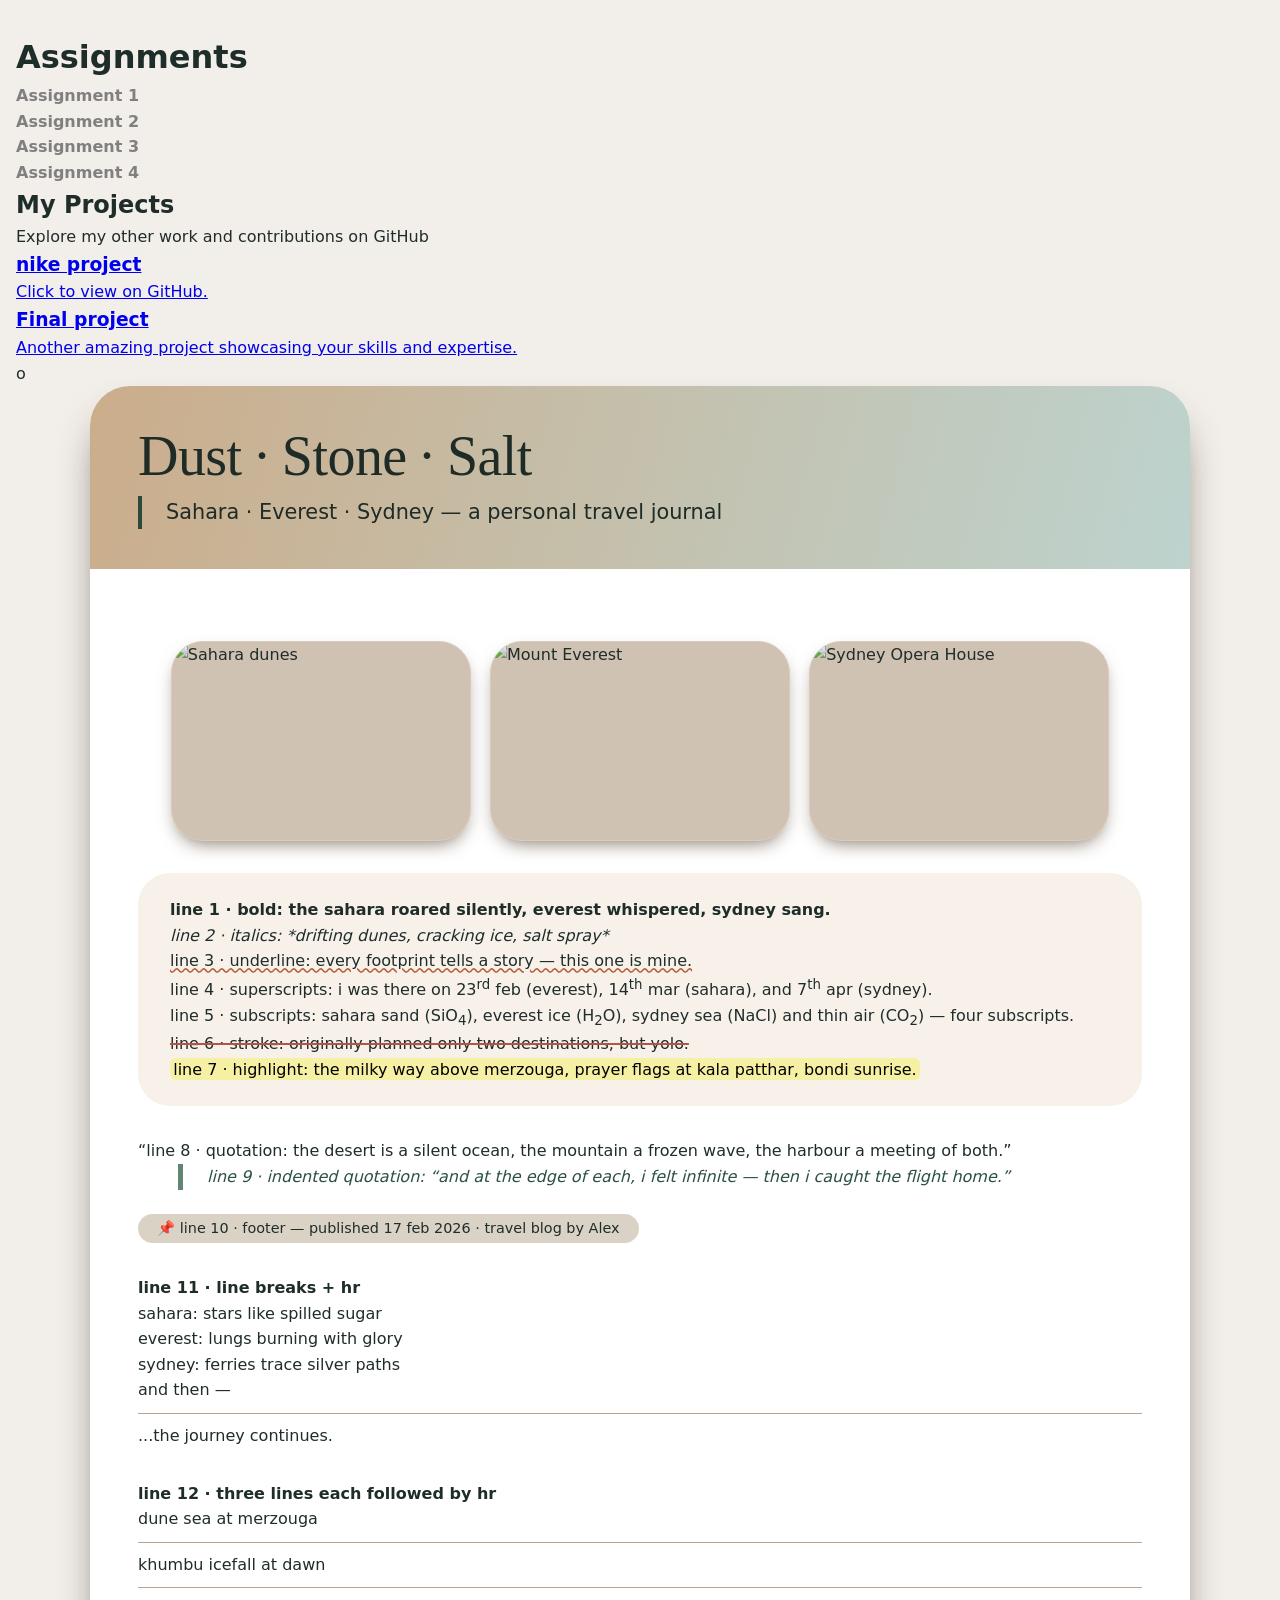
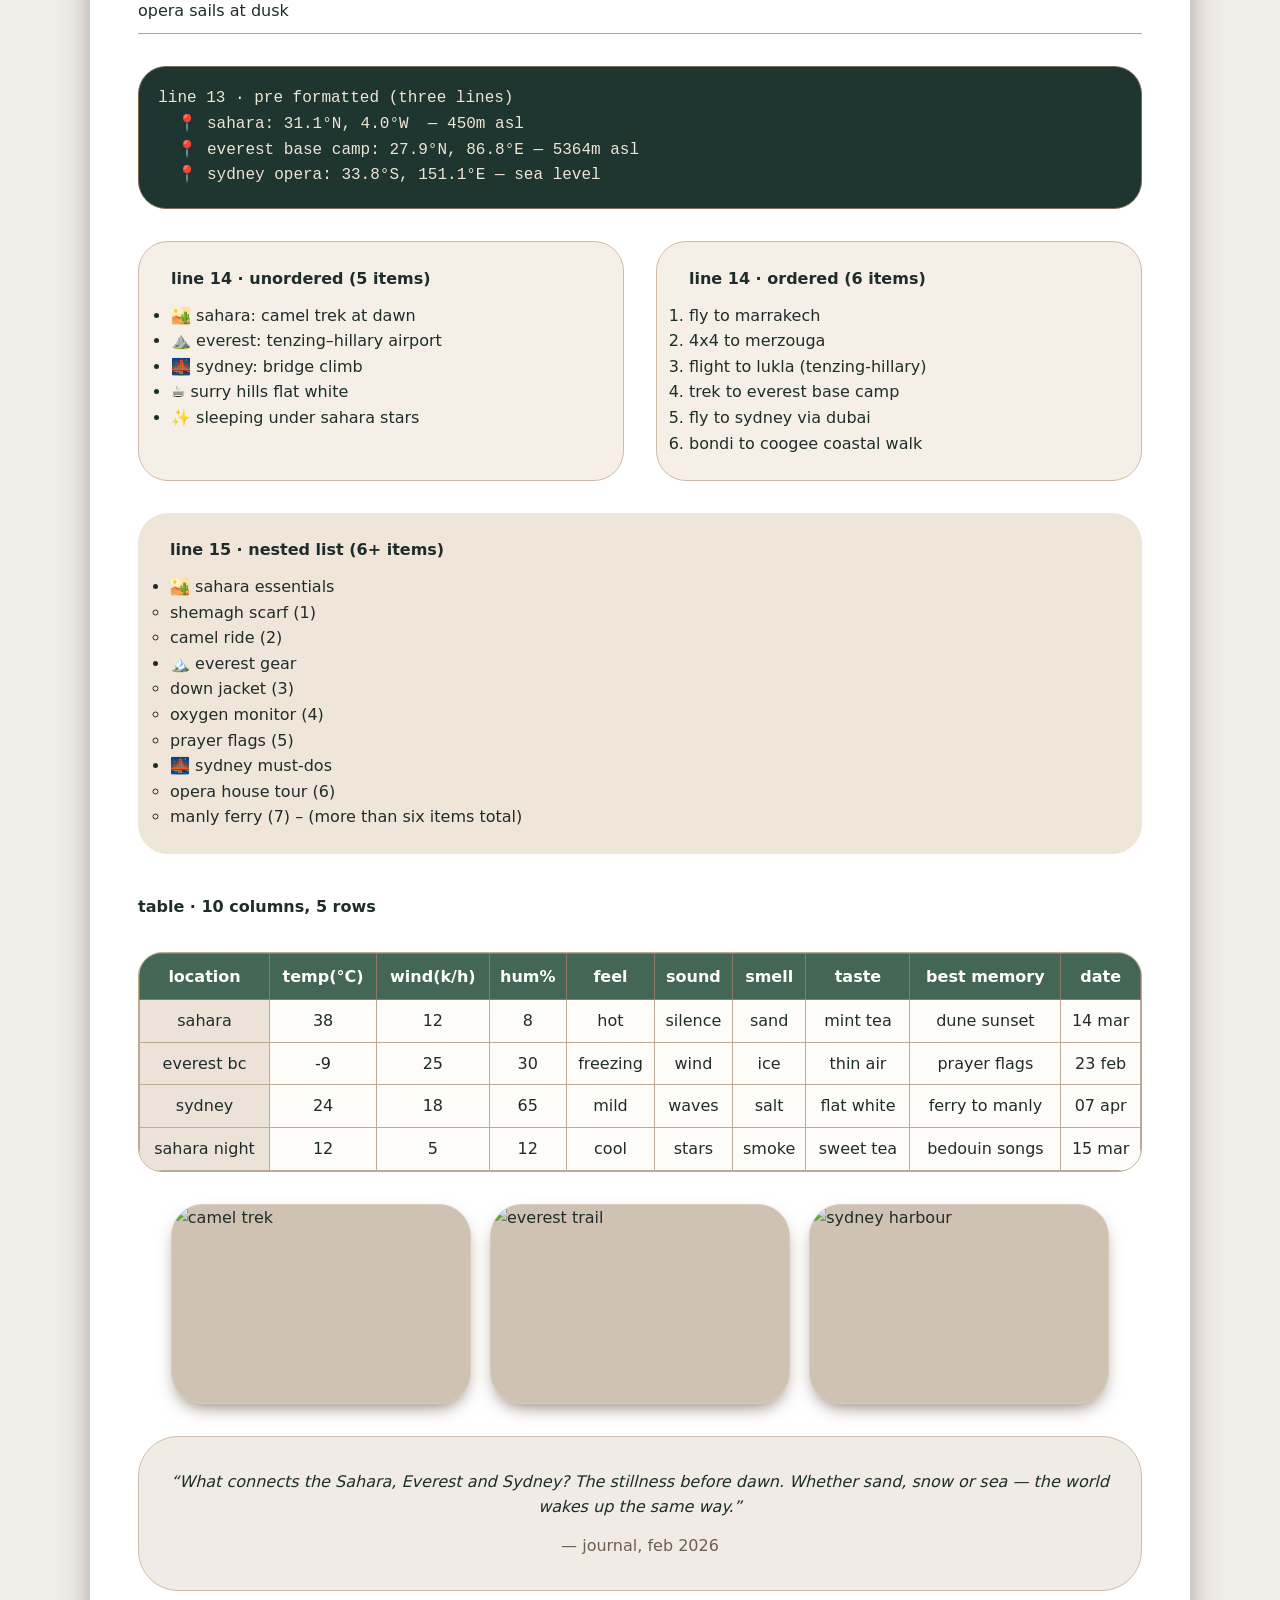
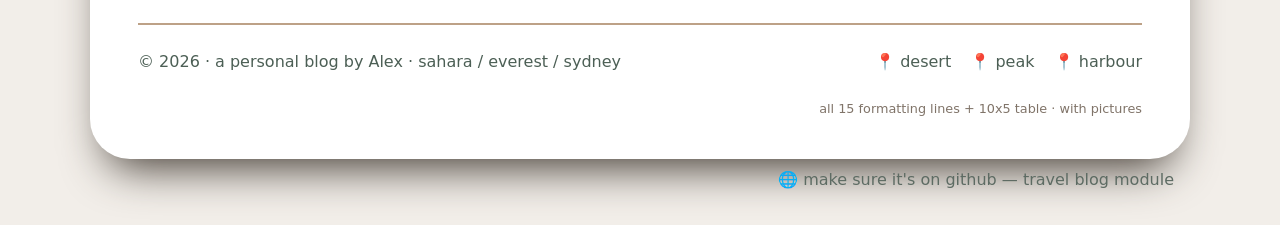
==== index.html @ f92cc7ca "Update Assignment 4 link in index.html" ====
<!DOCTYPE html>
<html lang="en">
<head>
    <meta charset="UTF-8">
    <meta name="viewport" content="width=device-width, initial-scale=1.0">
    <title>Wanderings: Sahara · Everest · Sydney</title>
    <style>
        * {
            margin: 0;
            padding: 0;
            box-sizing: border-box;
        }
        body {
            font-family: 'Segoe UI', Roboto, system-ui, sans-serif;
            background: #f2eee9;
            color: #1f2d2a;
            line-height: 1.6;
            padding: 2rem 1rem;
        }
        .blog {
            max-width: 1100px;
            margin: 0 auto;
            background: white;
            border-radius: 40px;
            box-shadow: 0 25px 45px -18px #3a322a;
            overflow: hidden;
        }
        .hero {
            background: linear-gradient(105deg, #cbad8b 0%, #bdd3ce 100%);
            padding: 2.5rem 3rem;
            color: #1e2b26;
        }
        .hero h1 {
            font-size: 3.5rem;
            font-weight: 350;
            font-family: 'Georgia', serif;
            letter-spacing: -0.01em;
            line-height: 1.1;
        }
        .hero p {
            font-size: 1.3rem;
            margin-top: 0.5rem;
            border-left: 4px solid #2c4a3b;
            padding-left: 1.5rem;
        }
        .content {
            padding: 2.5rem 3rem;
        }
        .image-row {
            display: flex;
            flex-wrap: wrap;
            gap: 1.2rem;
            margin: 2rem 0;
            justify-content: center;
        }
        .image-row img {
            width: 100%;
            max-width: 300px;
            height: 200px;
            object-fit: cover;
            border-radius: 32px;
            box-shadow: 0 8px 18px -6px #887b6e;
            border: 1px solid #dacbbc;
        }
        hr {
            border: none;
            border-top: 3px dotted #b2977e;
            margin: 2rem 0;
        }
        .thin-hr {
            border-top: 1px solid #bba28c;
            margin: 0.6rem 0;
        }
        pre {
            background: #1e3530;
            color: #f0e4d5;
            padding: 1.2rem;
            border-radius: 28px;
            font-family: 'Courier New', monospace;
            white-space: pre-wrap;
            margin: 1.5rem 0;
            border: 1px solid #7e6b58;
        }
        .table-wrap {
            overflow-x: auto;
            margin: 2rem 0;
            border-radius: 24px;
            border: 1px solid #bda98e;
        }
        table {
            width: 100%;
            border-collapse: collapse;
            min-width: 900px;
            background: #fefcf8;
        }
        th {
            background: #446655;
            color: white;
            padding: 10px 5px;
            border: 1px solid #8c7a66;
        }
        td {
            padding: 8px 5px;
            border: 1px solid #bcab96;
            text-align: center;
        }
        td:first-child {
            background: #ece2d7;
            font-weight: 500;
        }
        .list-panel {
            display: flex;
            flex-wrap: wrap;
            gap: 2rem;
            margin: 2rem 0;
        }
        .list-box {
            background: #f5efe7;
            padding: 1.5rem 2rem;
            border-radius: 30px;
            flex: 1 1 220px;
            border: 1px solid #cfbba8;
        }
        .nested-box {
            background: #f0e5d9;
            padding: 1.5rem 2rem;
            border-radius: 30px;
            margin: 1.8rem 0;
        }
        .indent-quote {
            margin-left: 2.5rem;
            padding-left: 1.5rem;
            border-left: 5px solid #608573;
            font-style: italic;
            color: #2b5143;
            margin-bottom: 1.5rem;
        }
        .footer-note {
            border-top: 2px solid #bda187;
            margin-top: 2rem;
            padding: 1.5rem 0 0.5rem;
            display: flex;
            justify-content: space-between;
            flex-wrap: wrap;
            color: #4c5f55;
        }
        .stroke {
            text-decoration: line-through 2px #b3544b;
        }
        mark {
            background: #f5f0a3;
            padding: 0.1rem 0.2rem;
            border-radius: 6px;
        }
        u {
            text-decoration: #b7623c wavy underline;
        }
        .blog-footer-inline {
            background: #dad2c5;
            padding: 0.2rem 1.2rem;
            border-radius: 40px;
            display: inline-block;
            font-size: 0.9rem;
        }
        /* simple image placeholder style */
        .image-row img {
            background: #cfc2b2; /* fallback */
        }
    </style>
</head>
<body> 
  <header>
  <header>
  <h1>Assignments</h1> 
    
      <a href="https://gracehiuhu189-gif.github.io/My-Travel-Blog-Post-/Doordashing.html" style="color:grey; text-decoration: none; font-weight: bold;">Assignment 1</a><br>
      <a href="https://gracehiuhu189-gif.github.io/My-Travel-Blog-Post-/nike.html" style="color:grey; text-decoration: none; font-weight: bold;">Assignment 2</a><br>
      <a href="https://gracehiuhu189-gif.github.io/My-Travel-Blog-Post-/pet-albulm.html" style="color:grey; text-decoration: none; font-weight: bold;">Assignment 3</a><br>
      <a href="https://gracehiuhu189-gif.github.io/My-Travel-Blog-Post-/cars.html" style="color:grey; text-decoration: none; font-weight: bold;">Assignment 4</a><br>
      
      <section id="projects" class="projects-section">
    <div class="projects-container">
        <h2 class="projects-title">My Projects</h2>
        <p class="projects-subtitle">Explore my other work and contributions on GitHub</p>
        
        <div class="projects-grid">
            <!-- Project Card 1 -->
            <a href="https://gracehiuhu189-gif.github.io/My-Travel-Blog-Post-/" target="_blank" rel="noopener noreferrer" class="project-card">
                <div class="project-icon">
                    <i class="fas fa-code"></i>
                </div>
                <div class="project-content">
                    <h3 class="project-title">nike project </h3>
                    <p class="project-description"> Click to view on GitHub.</p>
                </div>
                <div class="project-arrow">
                    <i class="fas fa-external-link-alt"></i>
                </div>
            </a>

            <!-- Project Card 2 -->
            <a href="https://gracehiuhu189-gif.github.io/My-Travel-Blog-Post-/"target="_blank" rel="noopener noreferrer" class="project-card">
                <div class="project-icon">
                    <i class="fas fa-database"></i>
                </div>
                <div class="project-content">
                    <h3 class="project-title">Final project </h3>
                    <p class="project-description">Another amazing project showcasing your skills and expertise.</p>
                </div>
                <div class="project-arrow">
                    <i class="fas fa-external-link-alt"></i>
                </div>
            </a>

        </div>
    </div>
</section>o
<div class="blog">
    <div class="hero">
        <h1>Dust · Stone · Salt</h1>
        <p>Sahara · Everest · Sydney — a personal travel journal</p>
    </div>

    <div class="content">
        <!-- pictures row (three images) -->
        <div class="image-row">
            <img src="https://images.unsplash.com/photo-1547234935-80c7145ec969?w=300&h=200&fit=crop&auto=format" alt="Sahara dunes" loading="lazy">
            <img src="https://images.unsplash.com/photo-1580121441575-41bcb5c6b47c?w=300&h=200&fit=crop&auto=format" alt="Mount Everest" loading="lazy">
            <img src="https://images.unsplash.com/photo-1506973035872-a4ec16b8e8d9?w=300&h=200&fit=crop&auto=format" alt="Sydney Opera House" loading="lazy">
        </div>

        <!-- ========== FORMATTED LINES (embedded naturally) ========== -->

        <!-- line 1 bold, line 2 italics, line 3 underline, line 4 superscripts, line 5 subscript, line 6 stroke, line 7 highlight, line 8 quotation, line 9 indent quotation, line 10 footer, line 11 line breaks with hr, line 12 3 lines with hr, line 13 pre, line 14 lists (unordered 5, ordered 6), line 15 nested list (6 items), and table 10x5 -->

        <!-- lines 1–7 combined in a little block -->
        <div style="background: #f7f1ea; border-radius: 32px; padding: 1.5rem 2rem; margin: 2rem 0;">
            <p><strong>line 1 · bold: the sahara roared silently, everest whispered, sydney sang.</strong></p>
            <p><em>line 2 · italics: *drifting dunes, cracking ice, salt spray*</em></p>
            <p><u>line 3 · underline: every footprint tells a story — this one is mine.</u></p>
            <p>line 4 · superscripts: i was there on 23<sup>rd</sup> feb (everest), 14<sup>th</sup> mar (sahara), and 7<sup>th</sup> apr (sydney).</p>
            <p>line 5 · subscripts: sahara sand (SiO<sub>4</sub>), everest ice (H<sub>2</sub>O), sydney sea (NaCl) and thin air (CO<sub>2</sub>) — four subscripts.</p>
            <p><span class="stroke">line 6 · stroke: originally planned only two destinations, but yolo.</span></p>
            <p><mark>line 7 · highlight: the milky way above merzouga, prayer flags at kala patthar, bondi sunrise.</mark></p>
        </div>

        <!-- line 8 quotation, line 9 indented quotation -->
        <p><q>line 8 · quotation: the desert is a silent ocean, the mountain a frozen wave, the harbour a meeting of both.</q></p>
        <div class="indent-quote">
            line 9 · indented quotation: “and at the edge of each, i felt infinite — then i caught the flight home.”
        </div>

        <!-- line 10 footer (inline and also at bottom) -->
        <div style="margin: 1.2rem 0 2rem;">
            <span class="blog-footer-inline">📌 line 10 · footer — published 17 feb 2026 · travel blog by Alex</span>
        </div>

        <!-- line 11: line breaks with HR -->
        <div style="margin: 2rem 0 1.5rem;">
            <p><strong>line 11 · line breaks + hr</strong><br>
            sahara: stars like spilled sugar<br>
            everest: lungs burning with glory<br>
            sydney: ferries trace silver paths<br>
            and then —</p>
            <hr class="thin-hr">
            <p>...the journey continues.</p>
        </div>

        <!-- line 12: 3 lines with HR -->
        <div style="margin: 2rem 0;">
            <p><strong>line 12 · three lines each followed by hr</strong></p>
            <p>dune sea at merzouga</p>
            <hr class="thin-hr">
            <p>khumbu icefall at dawn</p>
            <hr class="thin-hr">
            <p>opera sails at dusk</p>
            <hr class="thin-hr">
        </div>

        <!-- line 13: 3 lines pre -->
        <pre>line 13 · pre formatted (three lines)
  📍 sahara: 31.1°N, 4.0°W  — 450m asl
  📍 everest base camp: 27.9°N, 86.8°E — 5364m asl
  📍 sydney opera: 33.8°S, 151.1°E — sea level</pre>

        <!-- line 14: unordered list (5 items) & ordered list (6 items) -->
        <div class="list-panel">
            <div class="list-box">
                <span style="font-weight: 600;">line 14 · unordered (5 items)</span>
                <ul style="margin-top: 0.7rem;">
                    <li>🏜️ sahara: camel trek at dawn</li>
                    <li>⛰️ everest: tenzing–hillary airport</li>
                    <li>🌉 sydney: bridge climb</li>
                    <li>☕ surry hills flat white</li>
                    <li>✨ sleeping under sahara stars</li>
                </ul>
            </div>
            <div class="list-box">
                <span style="font-weight: 600;">line 14 · ordered (6 items)</span>
                <ol style="margin-top: 0.7rem;">
                    <li>fly to marrakech</li>
                    <li>4x4 to merzouga</li>
                    <li>flight to lukla (tenzing-hillary)</li>
                    <li>trek to everest base camp</li>
                    <li>fly to sydney via dubai</li>
                    <li>bondi to coogee coastal walk</li>
                </ol>
            </div>
        </div>

        <!-- line 15: nested list with at least 6 items -->
        <div style="margin: 2rem 0;" class="nested-box">
            <span style="font-weight: 600;">line 15 · nested list (6+ items)</span>
            <ul style="margin-top: 0.7rem;">
                <li>🏜️ sahara essentials
                    <ul>
                        <li>shemagh scarf (1)</li>
                        <li>camel ride (2)</li>
                    </ul>
                </li>
                <li>🏔️ everest gear
                    <ul>
                        <li>down jacket (3)</li>
                        <li>oxygen monitor (4)</li>
                        <li>prayer flags (5)</li>
                    </ul>
                </li>
                <li>🌉 sydney must-dos
                    <ul>
                        <li>opera house tour (6)</li>
                        <li>manly ferry (7) – (more than six items total)</li>
                    </ul>
                </li>
            </ul>
        </div>

        <!-- table: 10 columns, 5 rows (line 17 from instructions) -->
        <p style="font-weight: 600; margin-top: 2.5rem;">table · 10 columns, 5 rows</p>
        <div class="table-wrap">
            <table>
                <thead>
                    <tr><th>location</th><th>temp(°C)</th><th>wind(k/h)</th><th>hum%</th><th>feel</th><th>sound</th><th>smell</th><th>taste</th><th>best memory</th><th>date</th></tr>
                </thead>
                <tbody>
                    <tr><td>sahara</td><td>38</td><td>12</td><td>8</td><td>hot</td><td>silence</td><td>sand</td><td>mint tea</td><td>dune sunset</td><td>14 mar</td></tr>
                    <tr><td>everest bc</td><td>-9</td><td>25</td><td>30</td><td>freezing</td><td>wind</td><td>ice</td><td>thin air</td><td>prayer flags</td><td>23 feb</td></tr>
                    <tr><td>sydney</td><td>24</td><td>18</td><td>65</td><td>mild</td><td>waves</td><td>salt</td><td>flat white</td><td>ferry to manly</td><td>07 apr</td></tr>
                    <tr><td>sahara night</td><td>12</td><td>5</td><td>12</td><td>cool</td><td>stars</td><td>smoke</td><td>sweet tea</td><td>bedouin songs</td><td>15 mar</td></tr>
                </tbody>
            </table>
        </div>

        <!-- another picture row for richness -->
        <div class="image-row">
            <img src="https://images.unsplash.com/photo-1526495124232-a04e1849168c?w=300&h=200&fit=crop&auto=format" alt="camel trek">
            <img src="https://images.unsplash.com/photo-1551632811-561732d3d0a3?w=300&h=200&fit=crop&auto=format" alt="everest trail">
            <img src="https://images.unsplash.com/photo-1506973035872-a4ec16b8e8d9?w=300&h=200&fit=crop&auto=format" alt="sydney harbour">
        </div>

        <!-- personal note / quote (already have several, but keep original style) -->
        <div style="background: #f0ebe4; border-radius: 40px; padding: 2rem; margin: 2rem 0; text-align: center; font-style: italic; border:1px solid #d0bbab;">
            “What connects the Sahara, Everest and Sydney? The stillness before dawn. Whether sand, snow or sea — the world wakes up the same way.”
            <div style="margin-top:0.8rem; font-style: normal; color:#6d5f52;">— journal, feb 2026</div>
        </div>

        <!-- final footer (line 10 already done, but also global) -->
        <div class="footer-note">
            <div>© 2026 · a personal blog by Alex · sahara / everest / sydney</div>
            <div style="display: flex; gap: 1.2rem;">
                <span>📍 desert</span>
                <span>📍 peak</span>
                <span>📍 harbour</span>
            </div>
        </div>

        <!-- tiny reminder that all lines are covered -->
        <p style="font-size:0.8rem; color:#807469; text-align:right; margin-top:1rem;">all 15 formatting lines + 10x5 table · with pictures</p>
    </div> <!-- end content -->
</div> <!-- end blog -->
<!-- extra note about github (instruction) -->
<div style="max-width:1100px; margin:0.5rem auto 0; text-align:right; padding:0 1rem; color:#5d6b63;">🌐 make sure it's on github — travel blog module</div>
</body>
    </html>
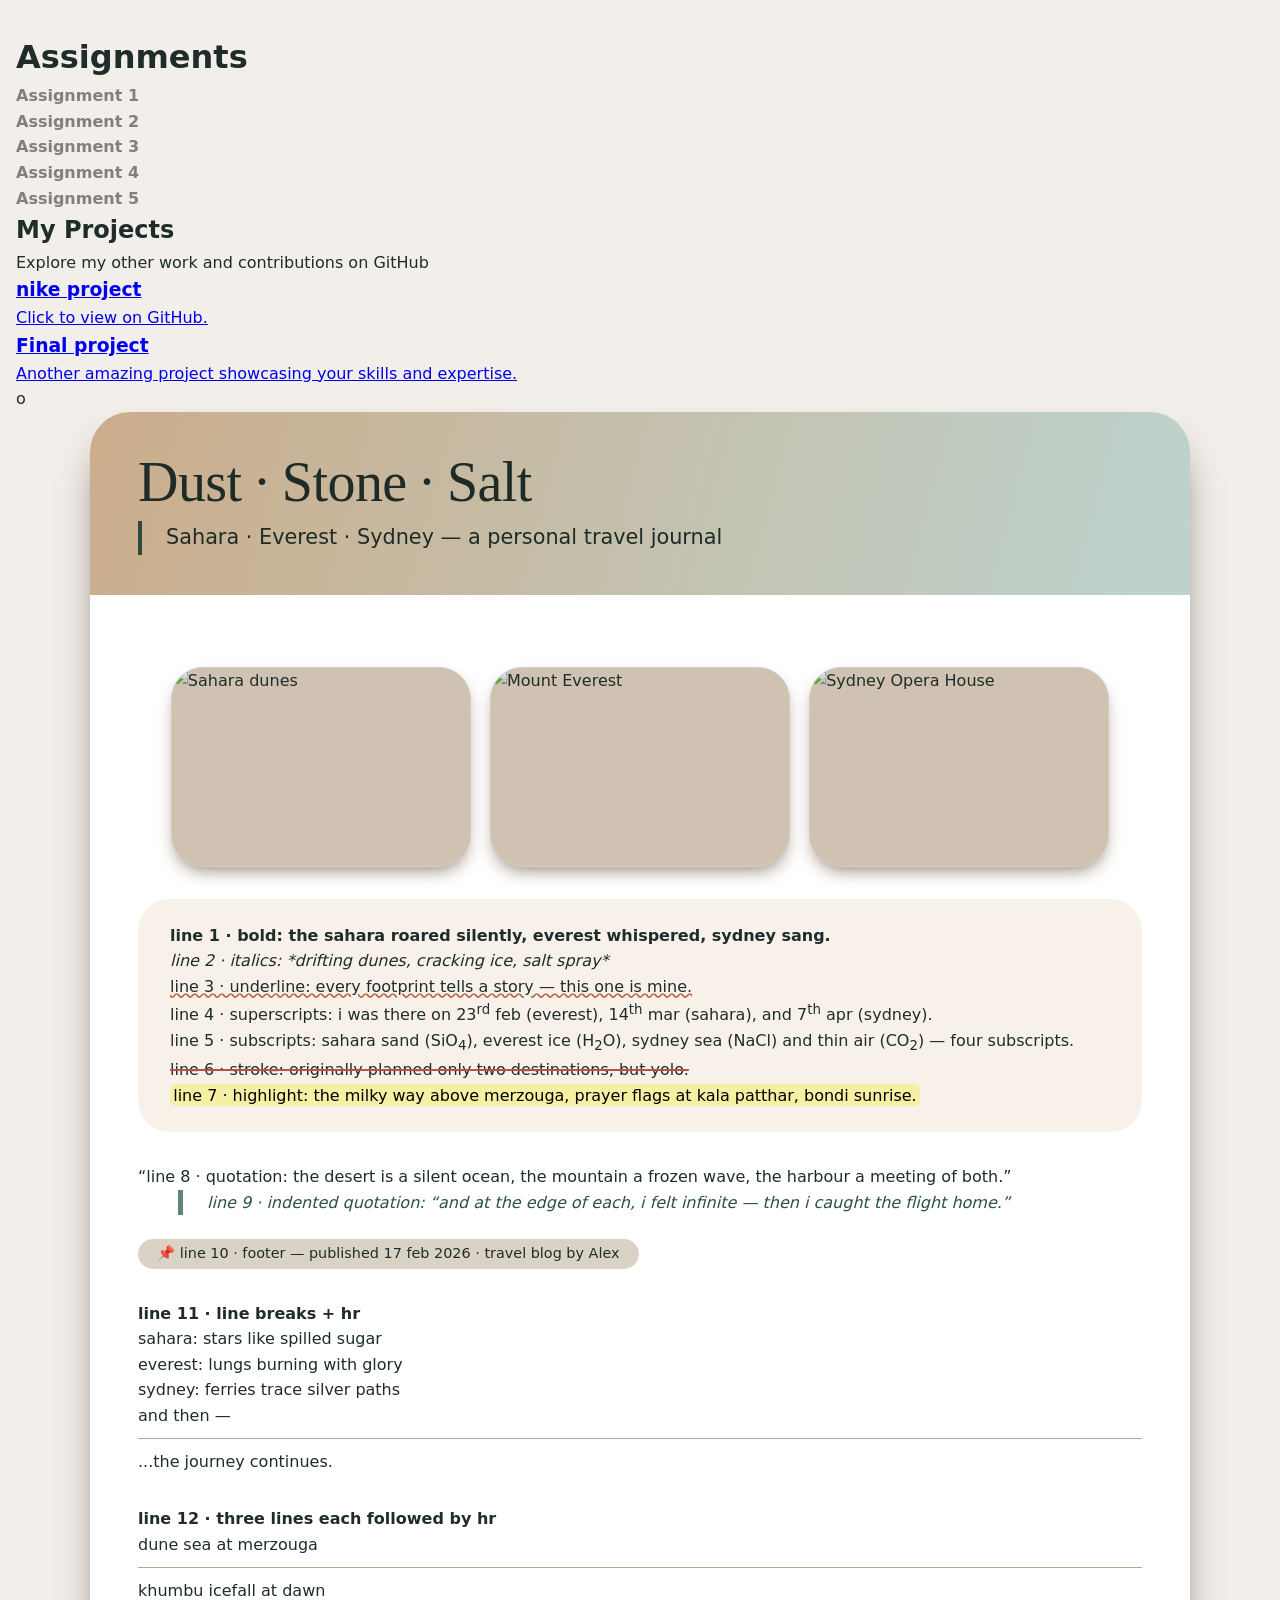
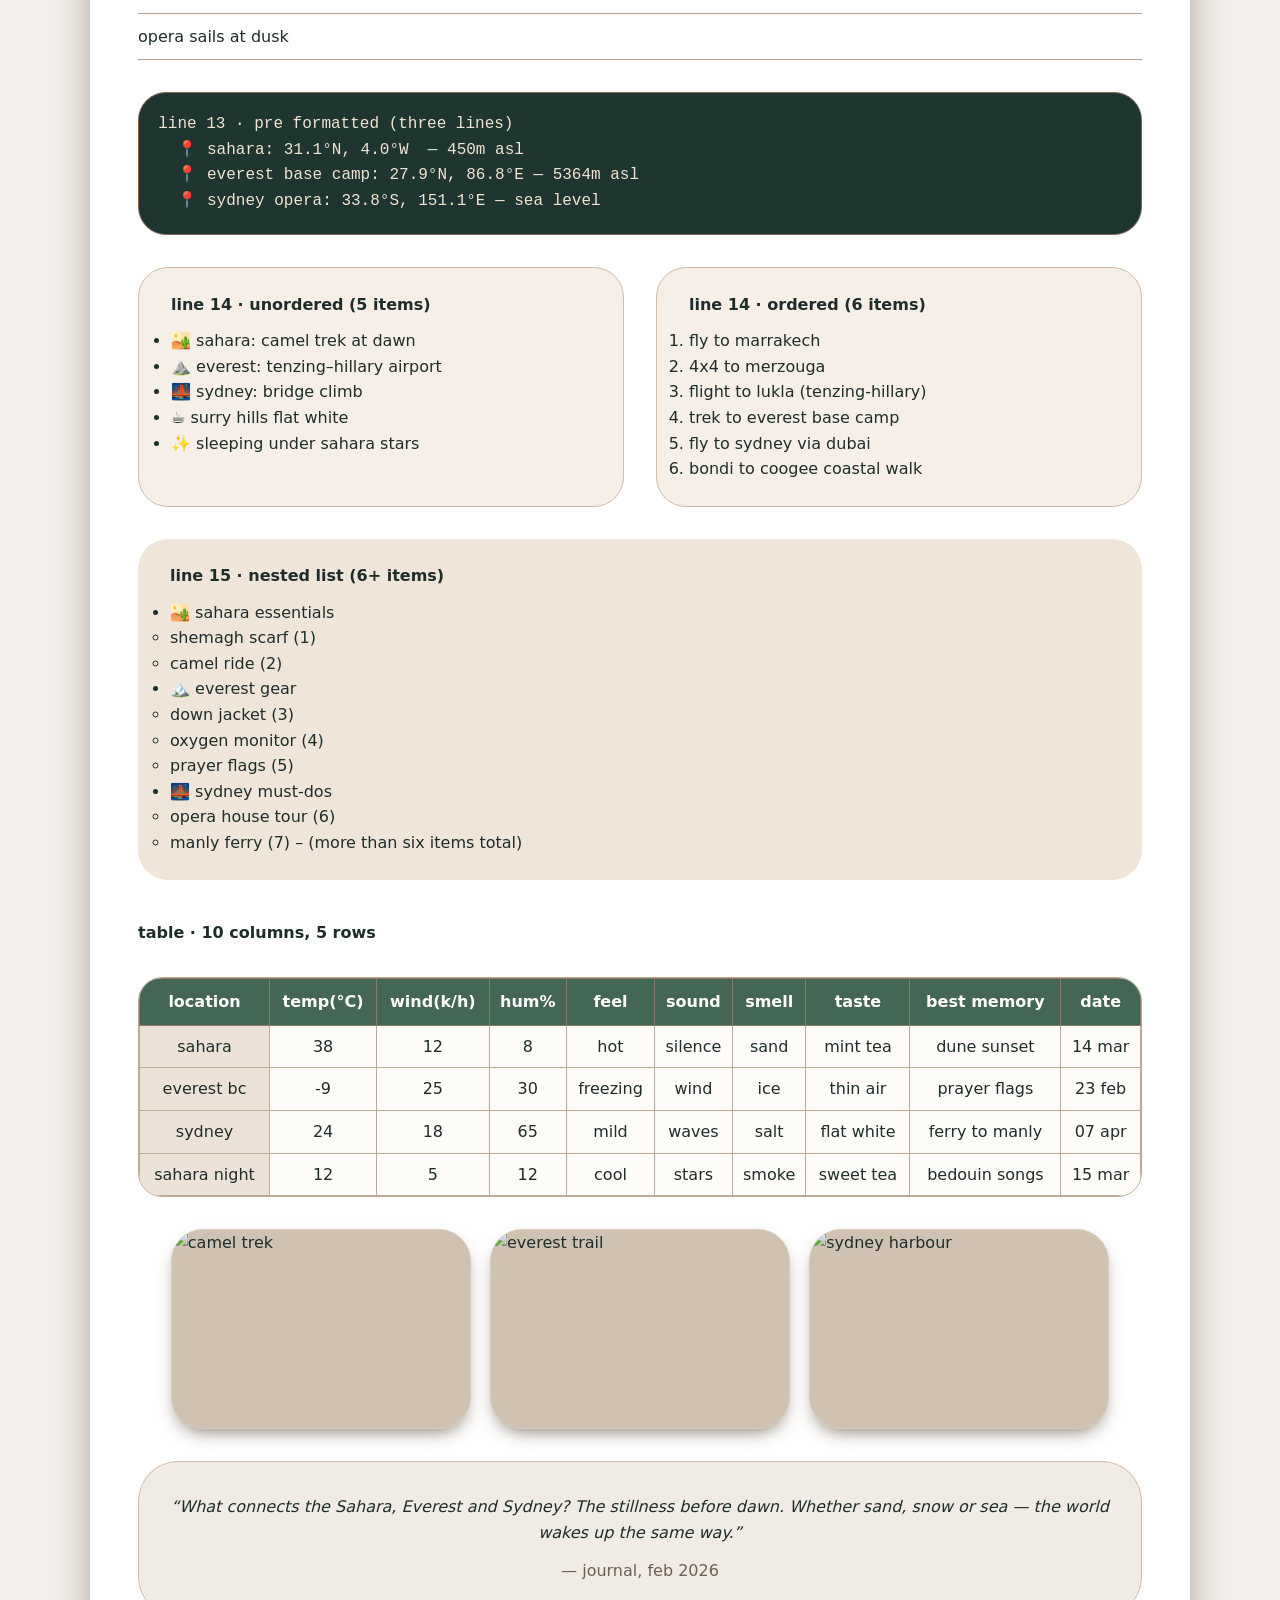
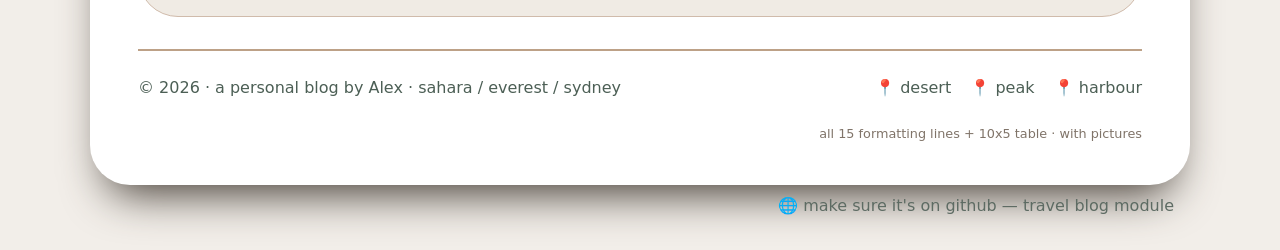
==== commit cfe9986c: "Add link to Assignment 5 in index.html" ====
--- a/index.html
+++ b/index.html
@@ -178,7 +178,9 @@
       <a href="https://gracehiuhu189-gif.github.io/My-Travel-Blog-Post-/nike.html" style="color:grey; text-decoration: none; font-weight: bold;">Assignment 2</a><br>
       <a href="https://gracehiuhu189-gif.github.io/My-Travel-Blog-Post-/pet-albulm.html" style="color:grey; text-decoration: none; font-weight: bold;">Assignment 3</a><br>
       <a href="https://gracehiuhu189-gif.github.io/My-Travel-Blog-Post-/cars.html" style="color:grey; text-decoration: none; font-weight: bold;">Assignment 4</a><br>
+      <a href="https://gracehiuhu189-gif.github.io/My-Travel-Blog-Post-/regiter.html" style="color:grey; text-decoration: none; font-weight: bold;">Assignment 5</a><br>
       
+    
       <section id="projects" class="projects-section">
     <div class="projects-container">
         <h2 class="projects-title">My Projects</h2>
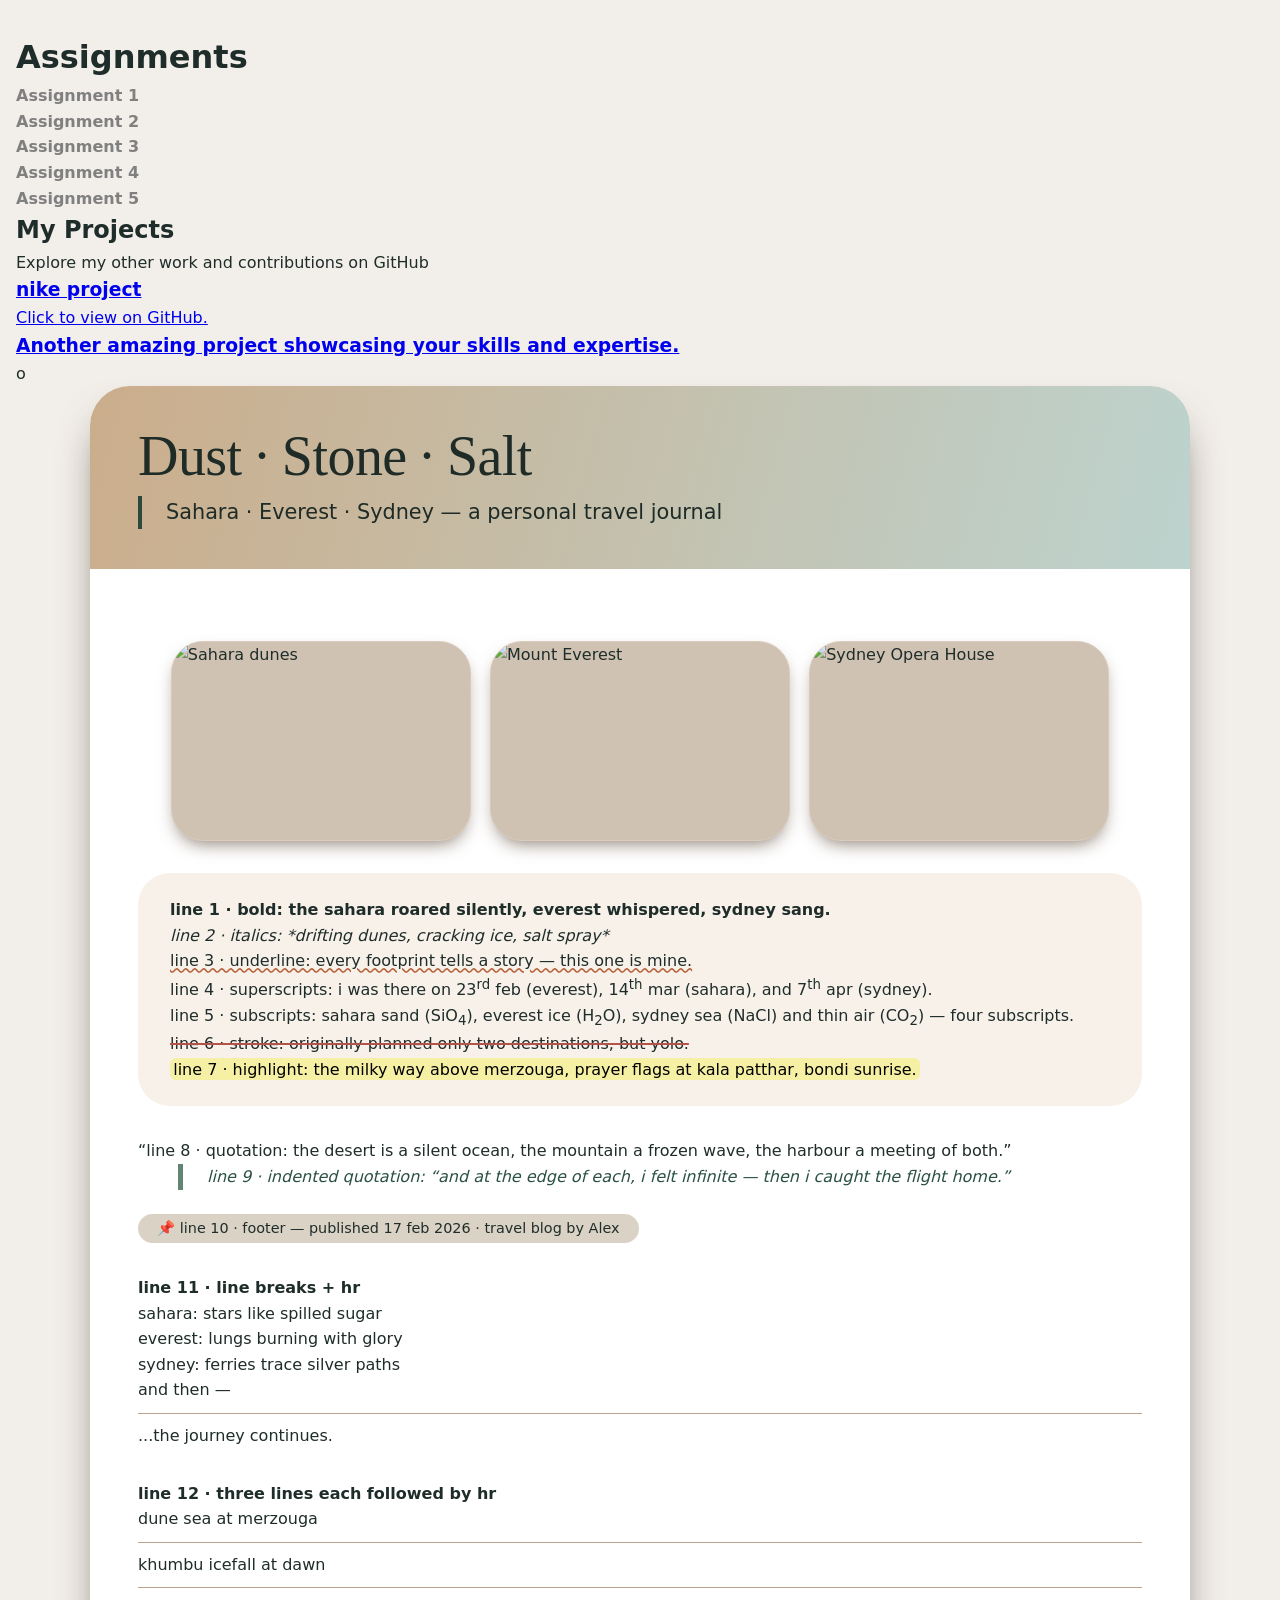
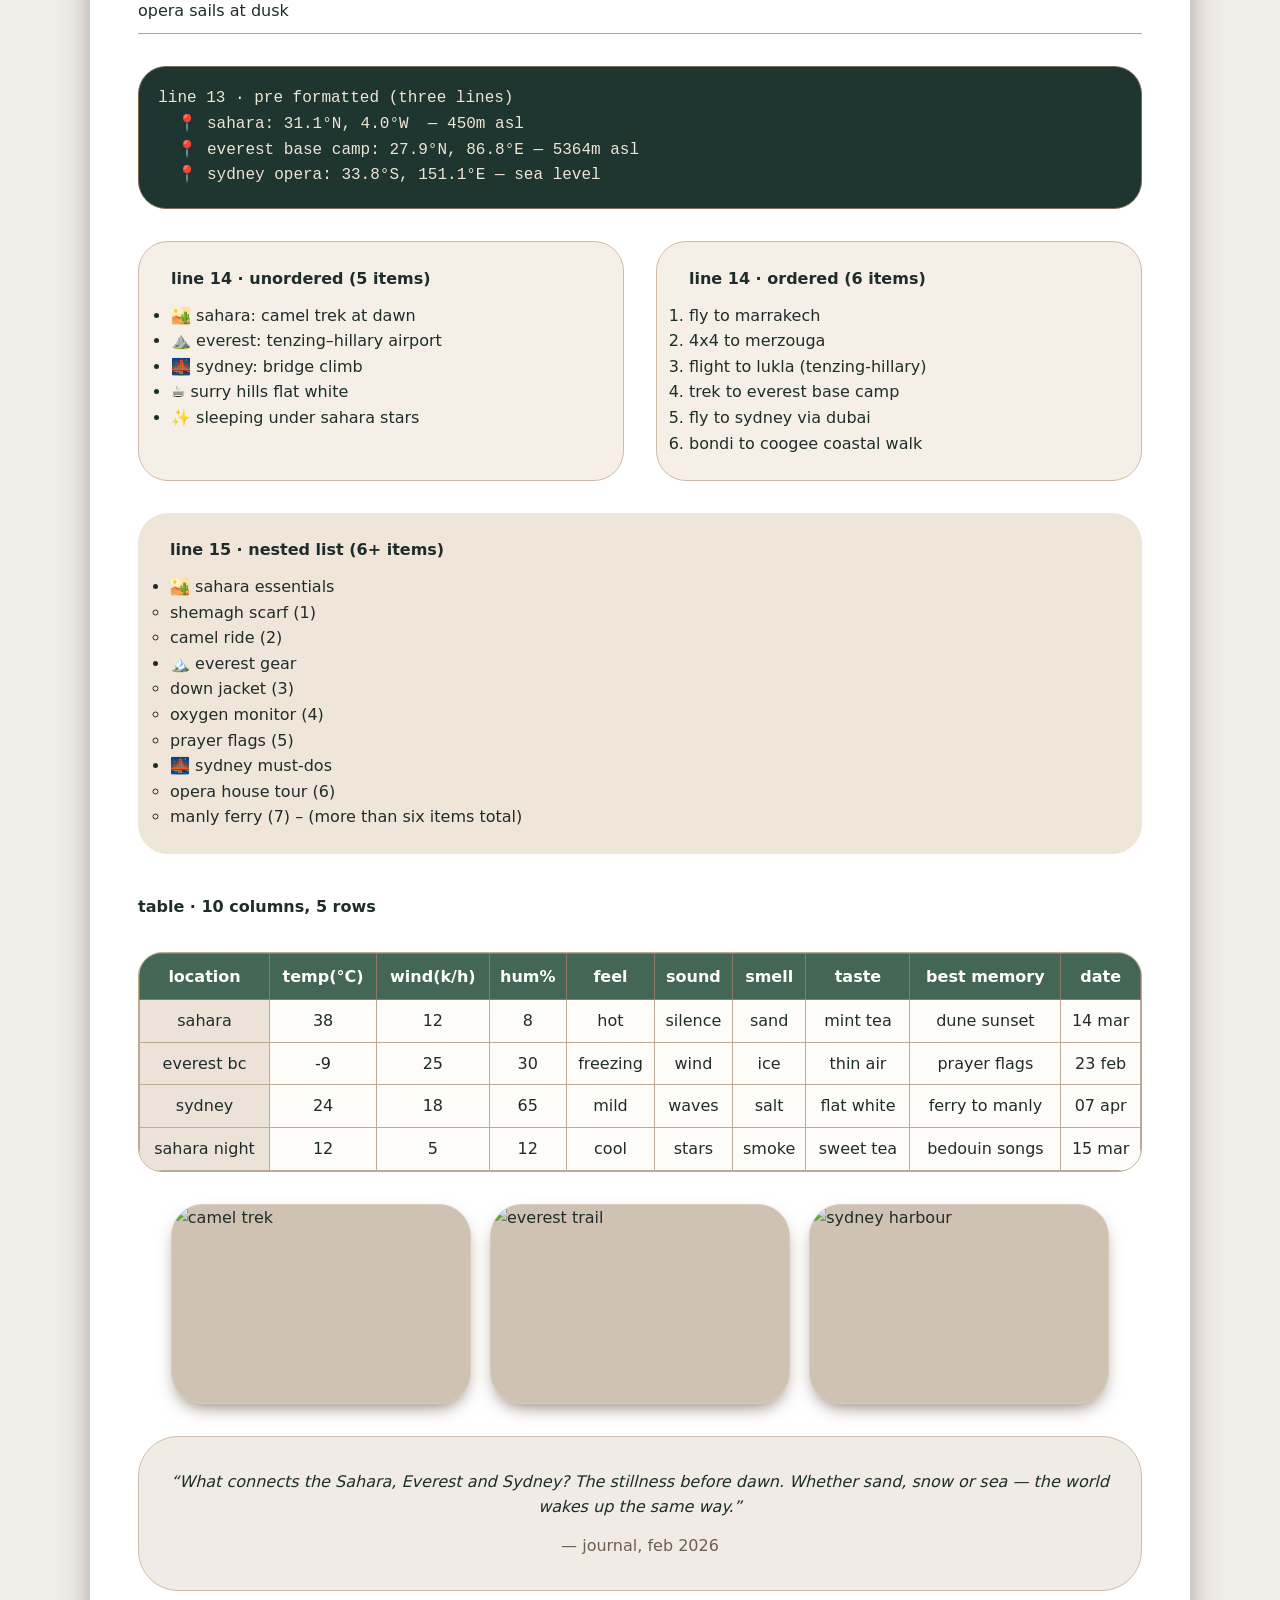
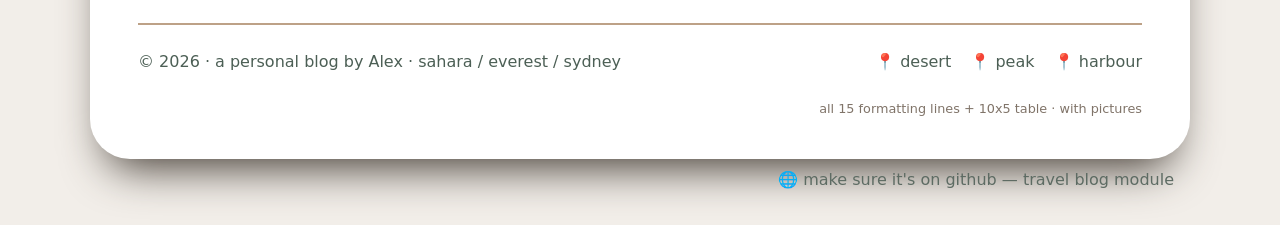
==== commit 50564a73: "Update index.html" ====
--- a/index.html
+++ b/index.html
@@ -207,7 +207,7 @@
                     <i class="fas fa-database"></i>
                 </div>
                 <div class="project-content">
-                    <h3 class="project-title">Final project </h3>
+                    <h3 class="project-title"GIOVANNI CLOTHING </h3>
                     <p class="project-description">Another amazing project showcasing your skills and expertise.</p>
                 </div>
                 <div class="project-arrow">
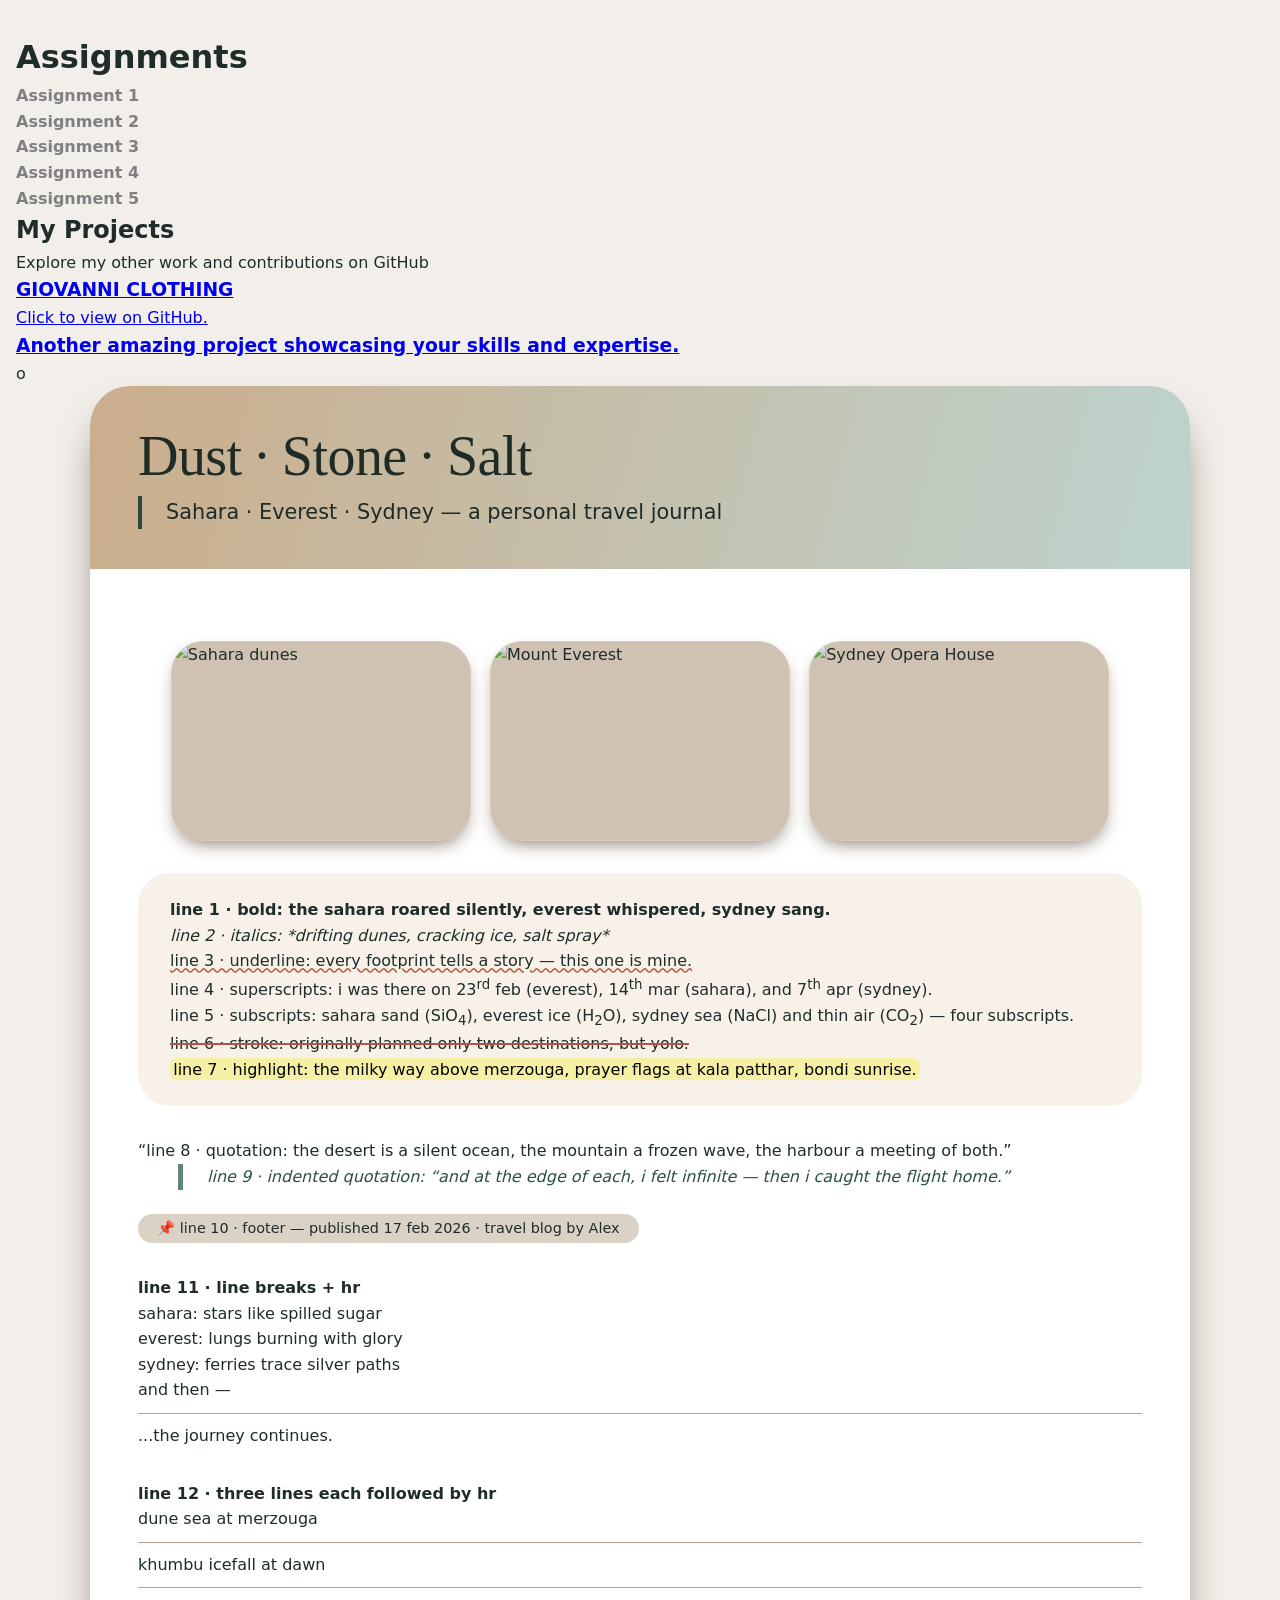
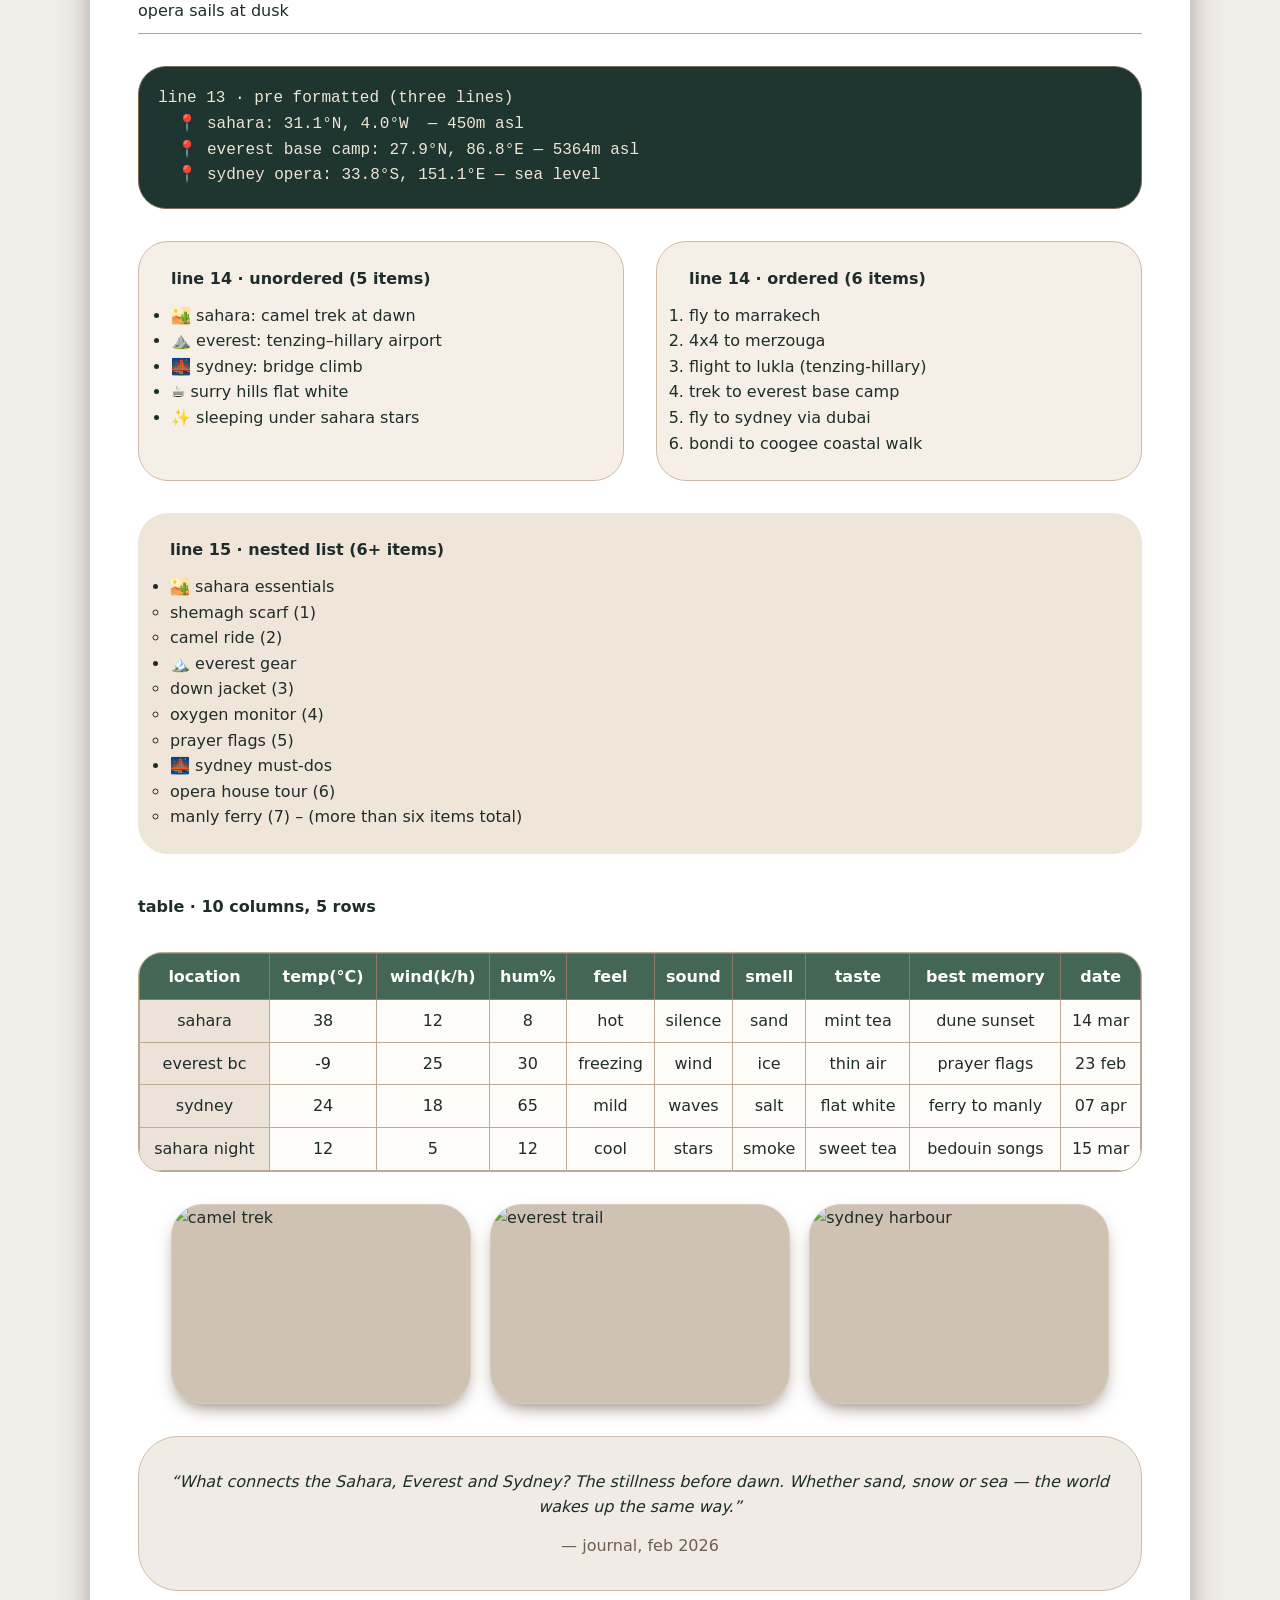
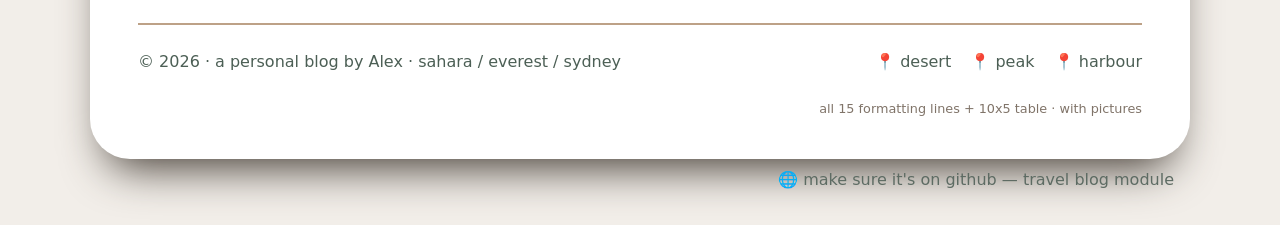
==== commit 3589f8ae: "Update index.html" ====
--- a/index.html
+++ b/index.html
@@ -193,7 +193,7 @@
                     <i class="fas fa-code"></i>
                 </div>
                 <div class="project-content">
-                    <h3 class="project-title">nike project </h3>
+                    <h3 class="project-title">GIOVANNI CLOTHING </h3>
                     <p class="project-description"> Click to view on GitHub.</p>
                 </div>
                 <div class="project-arrow">
@@ -207,7 +207,7 @@
                     <i class="fas fa-database"></i>
                 </div>
                 <div class="project-content">
-                    <h3 class="project-title"GIOVANNI CLOTHING </h3>
+                    <h3 class="project-title"FINAL PROJECT </h3>
                     <p class="project-description">Another amazing project showcasing your skills and expertise.</p>
                 </div>
                 <div class="project-arrow">
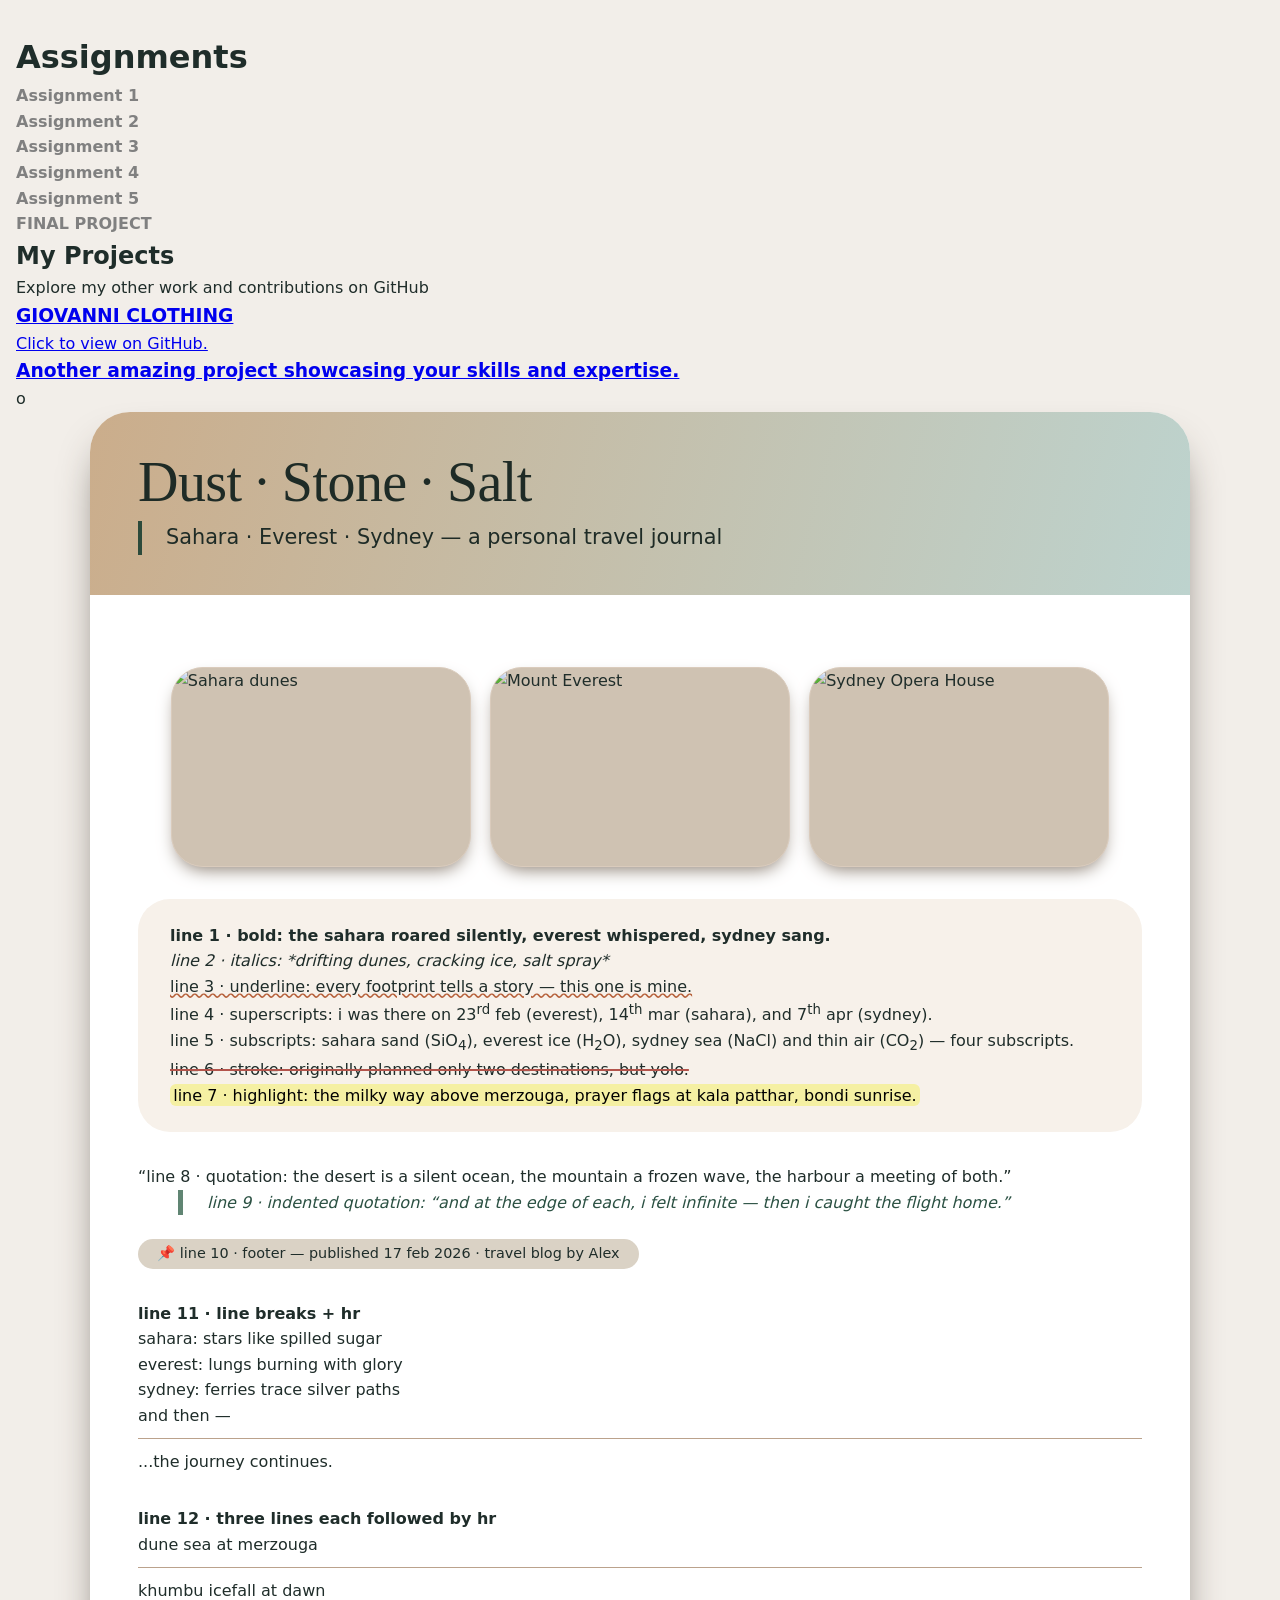
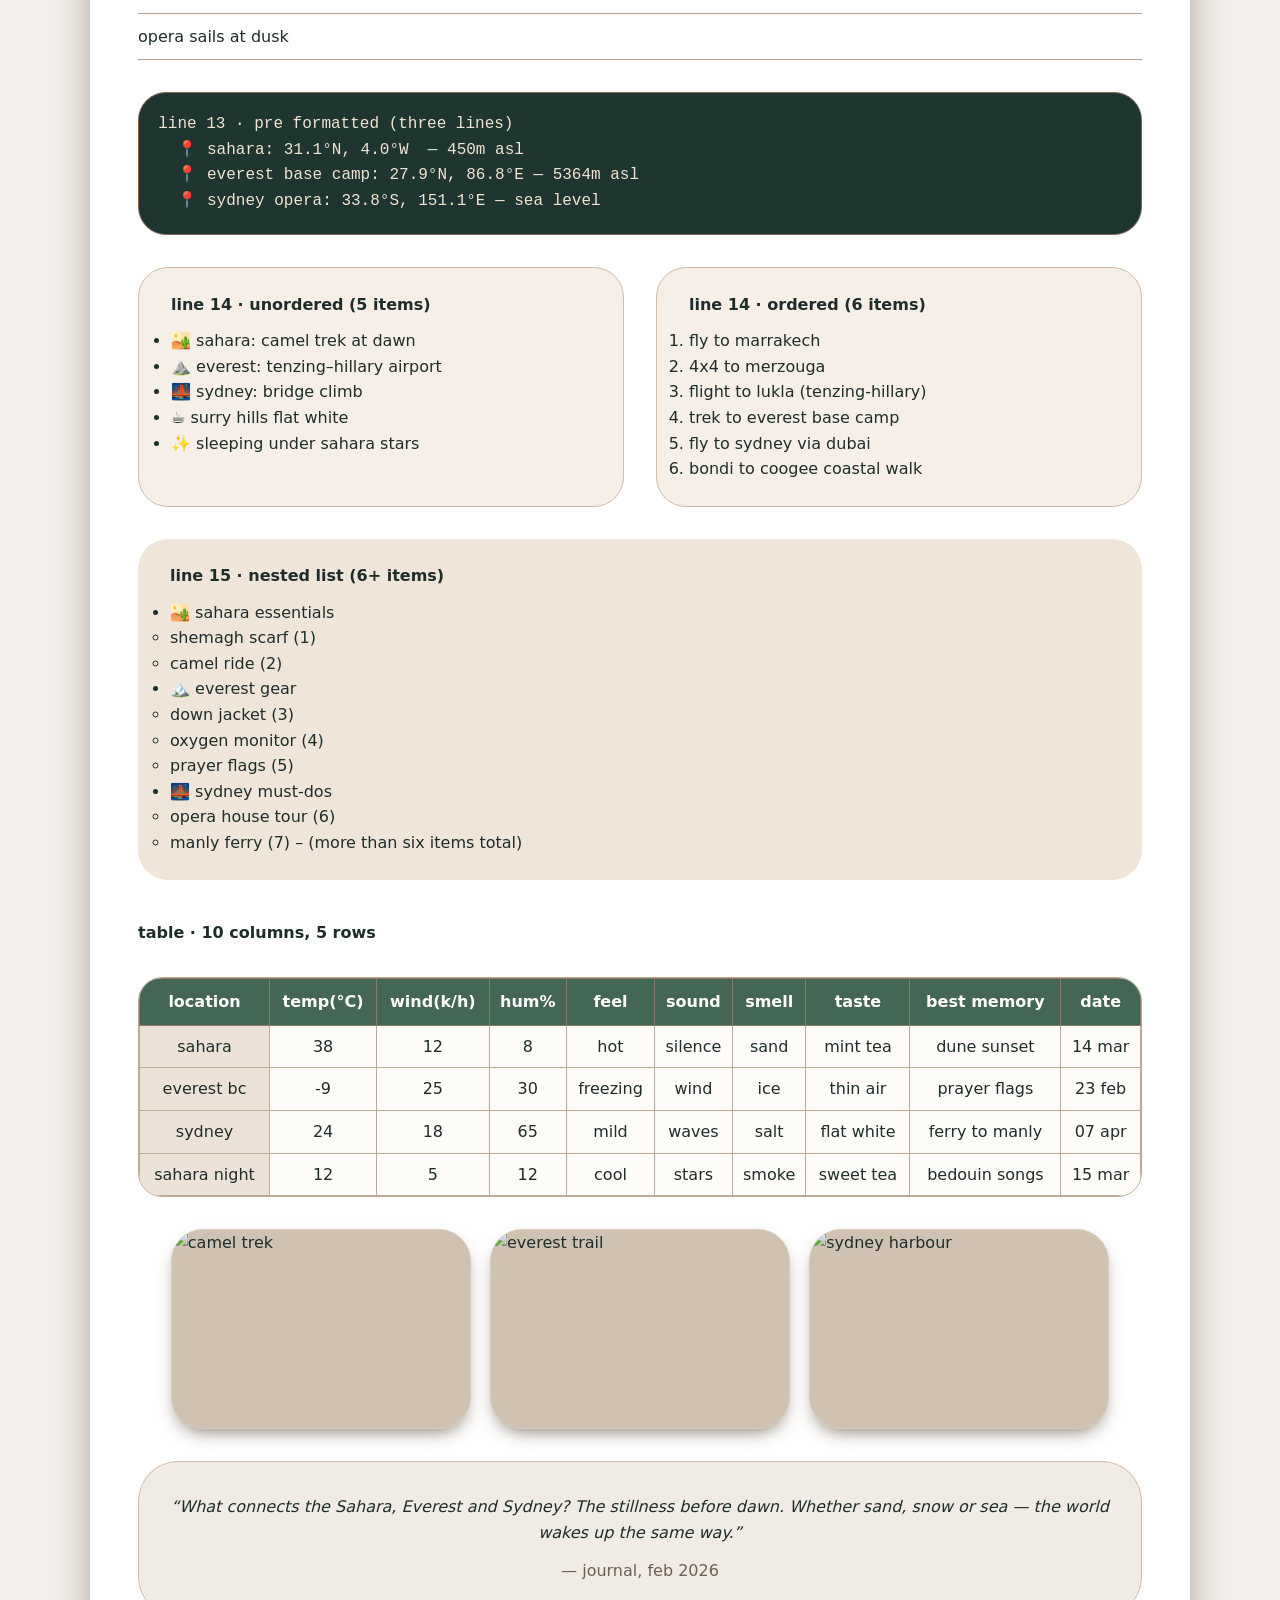
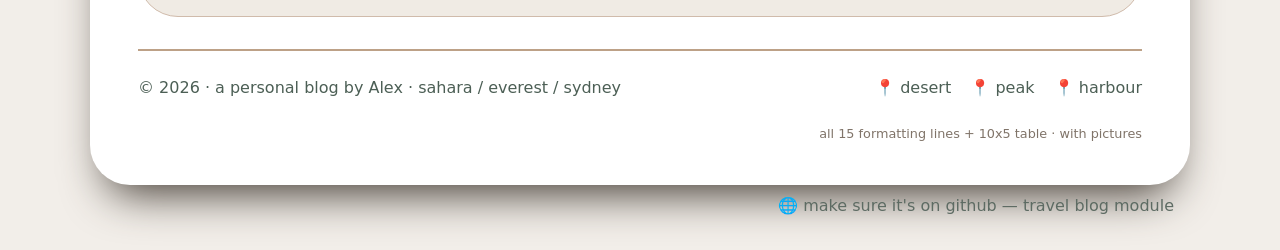
==== commit 26635fb5: "Update index.html" ====
--- a/index.html
+++ b/index.html
@@ -178,7 +178,8 @@
       <a href="https://gracehiuhu189-gif.github.io/My-Travel-Blog-Post-/nike.html" style="color:grey; text-decoration: none; font-weight: bold;">Assignment 2</a><br>
       <a href="https://gracehiuhu189-gif.github.io/My-Travel-Blog-Post-/pet-albulm.html" style="color:grey; text-decoration: none; font-weight: bold;">Assignment 3</a><br>
       <a href="https://gracehiuhu189-gif.github.io/My-Travel-Blog-Post-/cars.html" style="color:grey; text-decoration: none; font-weight: bold;">Assignment 4</a><br>
-      <a href="https://gracehiuhu189-gif.github.io/My-Travel-Blog-Post-/regiter.html" style="color:grey; text-decoration: none; font-weight: bold;">Assignment 5</a><br>
+      <a href="https://gracehiuhu189-gif.github.io/My-Travel-Blog-Post-/register.html" style="color:grey; text-decoration: none; font-weight: bold;">Assignment 5</a><br>
+      <a href="https://gracehiuhu189-gif.github.io/My-Travel-Blog-Post-/GIOVANNI CLOTHNG" style="color:grey; text-decoration: none; font-weight: bold;">FINAL PROJECT</a><br>
       
     
       <section id="projects" class="projects-section">
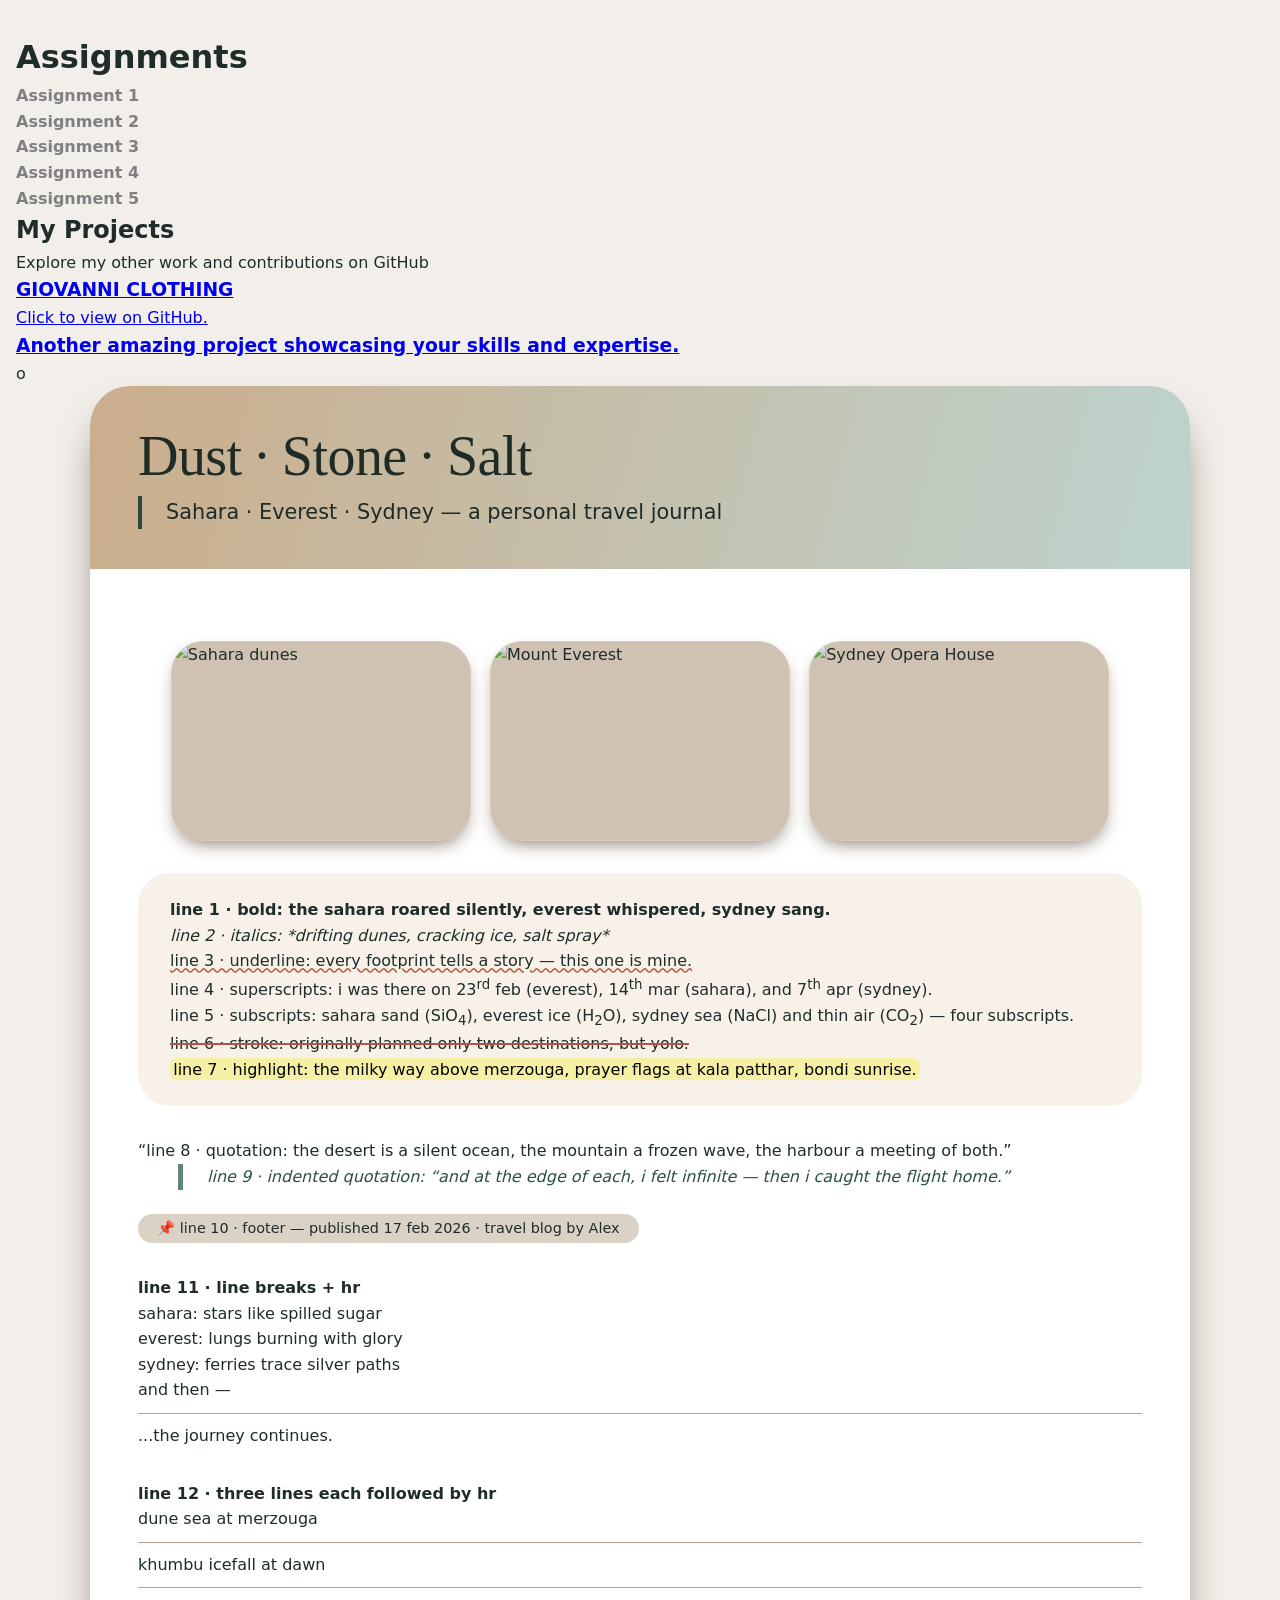
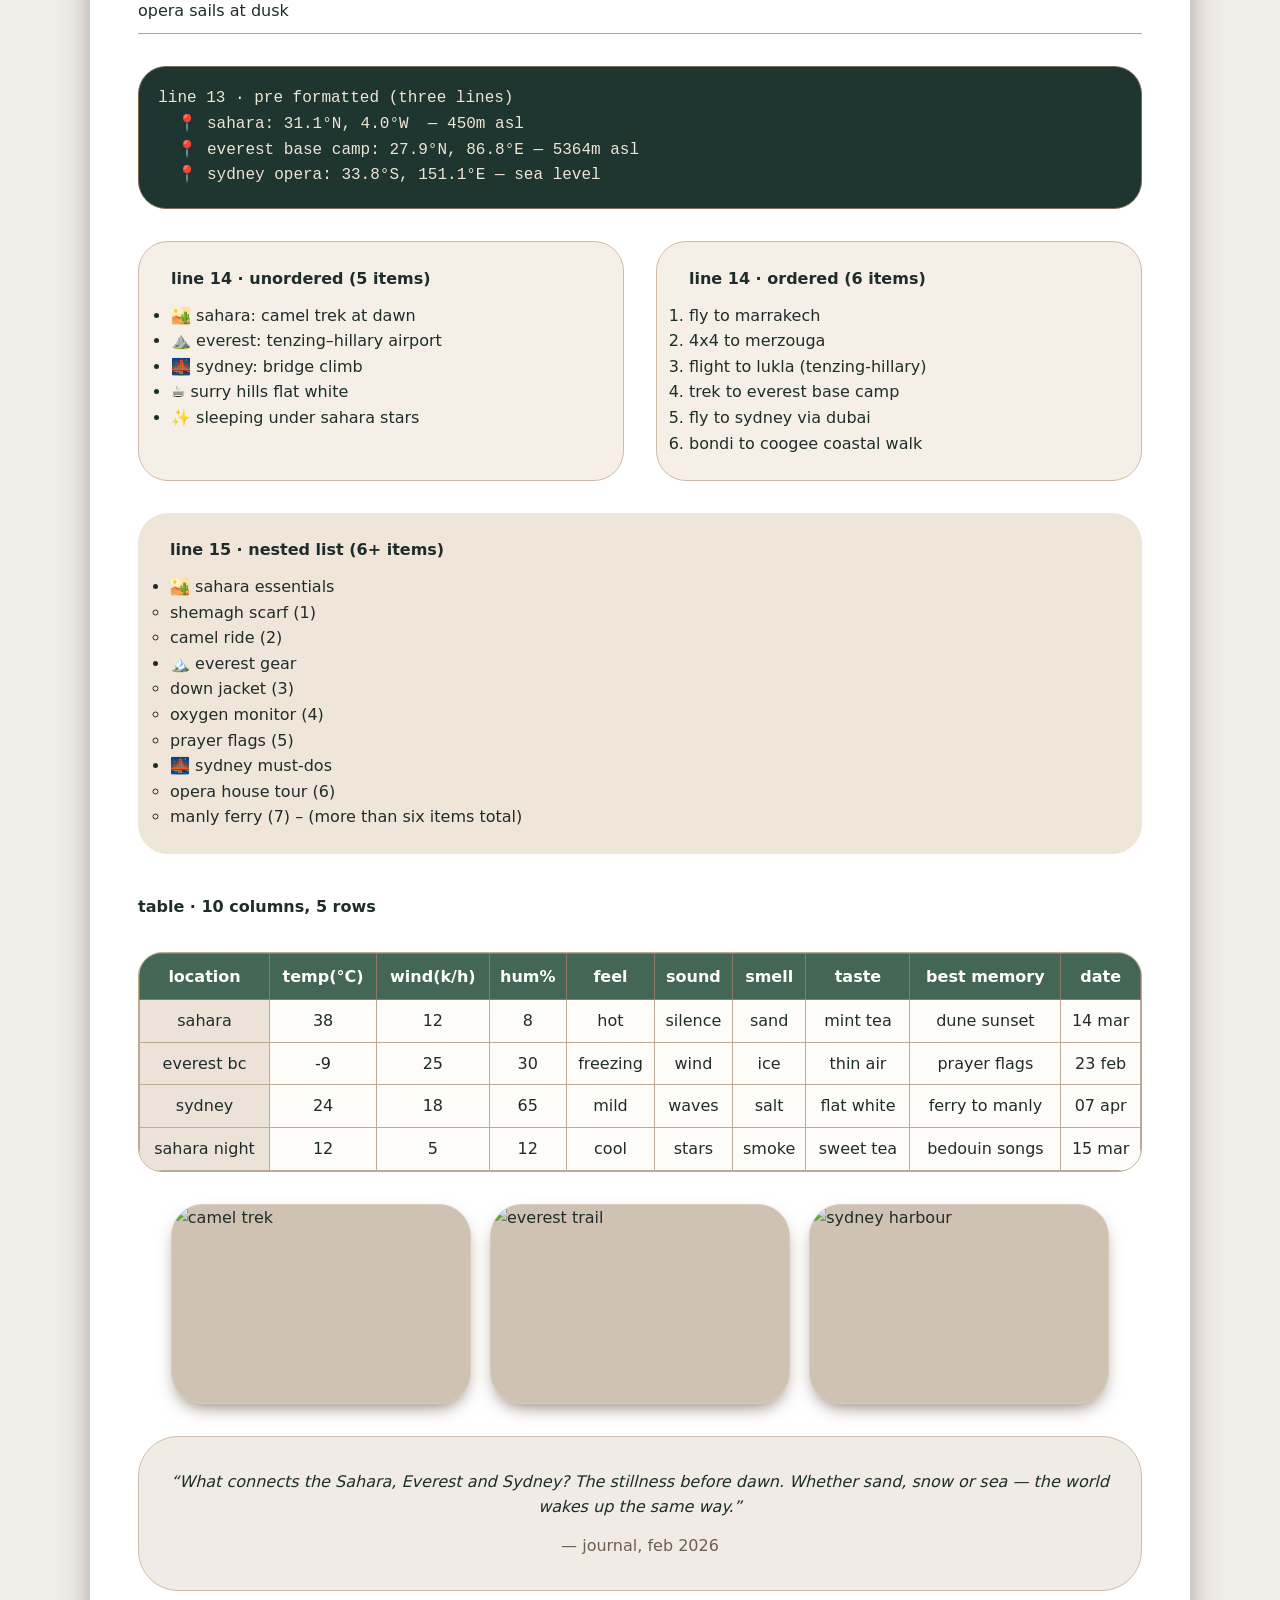
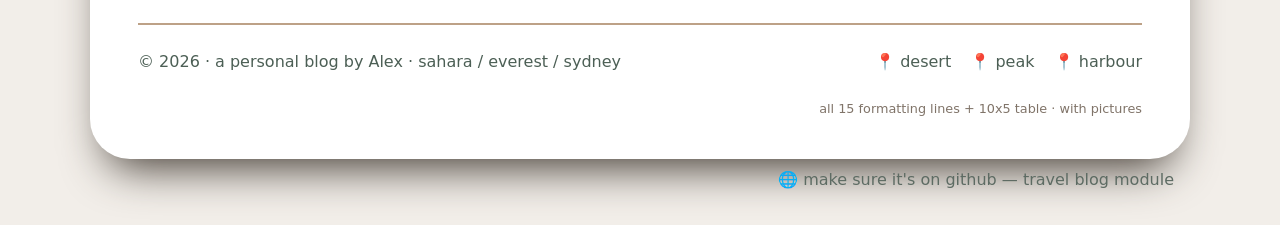
==== commit 9619ea43: "Update index.html" ====
--- a/index.html
+++ b/index.html
@@ -179,8 +179,6 @@
       <a href="https://gracehiuhu189-gif.github.io/My-Travel-Blog-Post-/pet-albulm.html" style="color:grey; text-decoration: none; font-weight: bold;">Assignment 3</a><br>
       <a href="https://gracehiuhu189-gif.github.io/My-Travel-Blog-Post-/cars.html" style="color:grey; text-decoration: none; font-weight: bold;">Assignment 4</a><br>
       <a href="https://gracehiuhu189-gif.github.io/My-Travel-Blog-Post-/register.html" style="color:grey; text-decoration: none; font-weight: bold;">Assignment 5</a><br>
-      <a href="https://gracehiuhu189-gif.github.io/My-Travel-Blog-Post-/GIOVANNI CLOTHNG" style="color:grey; text-decoration: none; font-weight: bold;">FINAL PROJECT</a><br>
-      
     
       <section id="projects" class="projects-section">
     <div class="projects-container">
